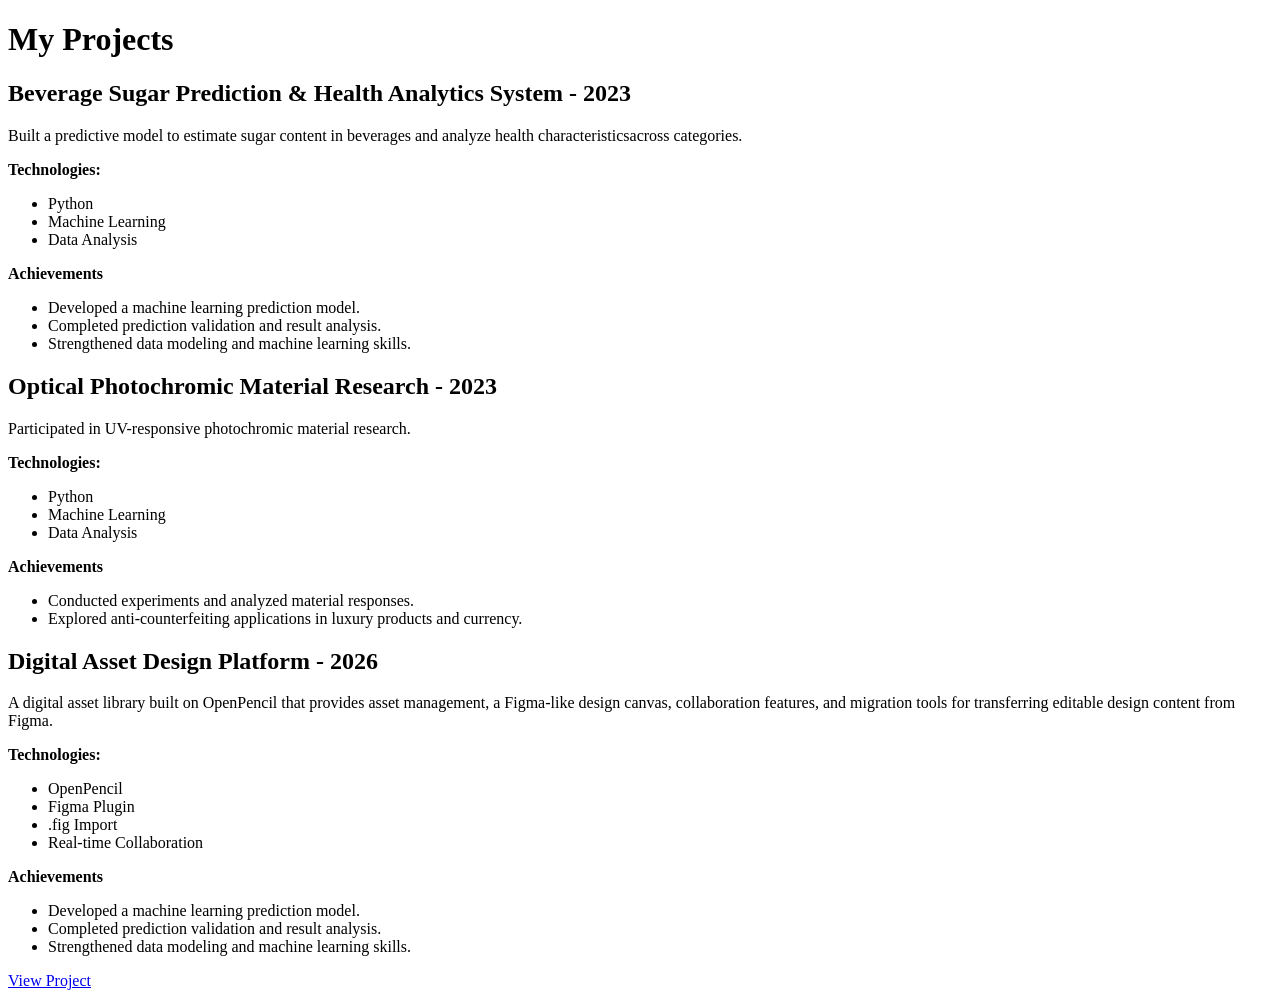
==== portfolio.html @ 6ad9b75d "Update portfolio.html" ====
<!DOCTYPE html>
<html lang="en">

	<head>
		<meta charset="UTF-8">
		<meta name="viewport" content="initial-scale=1.0, user-scalable=yes">
		<title>Portfolio - Hans Zhang</title>
		<link rel="stylesheet" type="text/css" href="style.css">
	</head>

	
	<body>
		<main>
        <h1>My Projects</h1>

        <section class="project">
            <h2>Beverage Sugar Prediction & Health Analytics System - 2023</h2>
            <p>
              Built a predictive model to estimate sugar content in beverages and analyze health characteristicsacross categories.
            </p>
            <p>
                <strong>Technologies:</strong>
			</p>
				<ul>
                	<li>Python</li>
                	<li>Machine Learning</li>
                	<li>Data Analysis</li>
            	</ul>
            <p>
                <strong>Achievements</strong>
			</p>
				<ul>
                	<li>Developed a machine learning prediction model.</li>
                	<li>Completed prediction validation and result analysis.</li>
                	<li>Strengthened data modeling and machine learning skills.</li>
            	</ul>
        </section>




		<section class="project">
            <h2>Optical Photochromic Material Research - 2023</h2>
            <p>
              Participated in UV-responsive photochromic material research.
            </p>
            <p>
                <strong>Technologies:</strong>
			</p>
				<ul>
                	<li>Python</li>
                	<li>Machine Learning</li>
                	<li>Data Analysis</li>
            	</ul>

            <p>
                <strong>Achievements</strong>
			</p>
				<ul>
                	<li>Conducted experiments and analyzed material responses.</li>
                	<li>Explored anti-counterfeiting applications in luxury products and currency.</li>
            	</ul>
        </section>




        <section class="project">
            <h2>Digital Asset Design Platform - 2026</h2>
            <p>
            A digital asset library built on OpenPencil that provides asset management, a Figma-like design canvas, collaboration features, and migration tools for transferring editable design content from Figma.
            </p>
            <p>
                <strong>Technologies:</strong>
			</p>
				<ul>
                	<li>OpenPencil</li>
                	<li>Figma Plugin</li>
                	<li>.fig Import</li>
					<li>Real-time Collaboration</li>
            	</ul>

            <p>
                <strong>Achievements</strong>
			</p>
				<ul>
                	<li>Developed a machine learning prediction model.</li>
                	<li>Completed prediction validation and result analysis.</li>
                	<li>Strengthened data modeling and machine learning skills.</li>
            	</ul>

    		<a href="https://github.com/HansZhang-z/Assets-Library">View Project</a>
        </section>

			
		</main>
	</body>

	
</html>
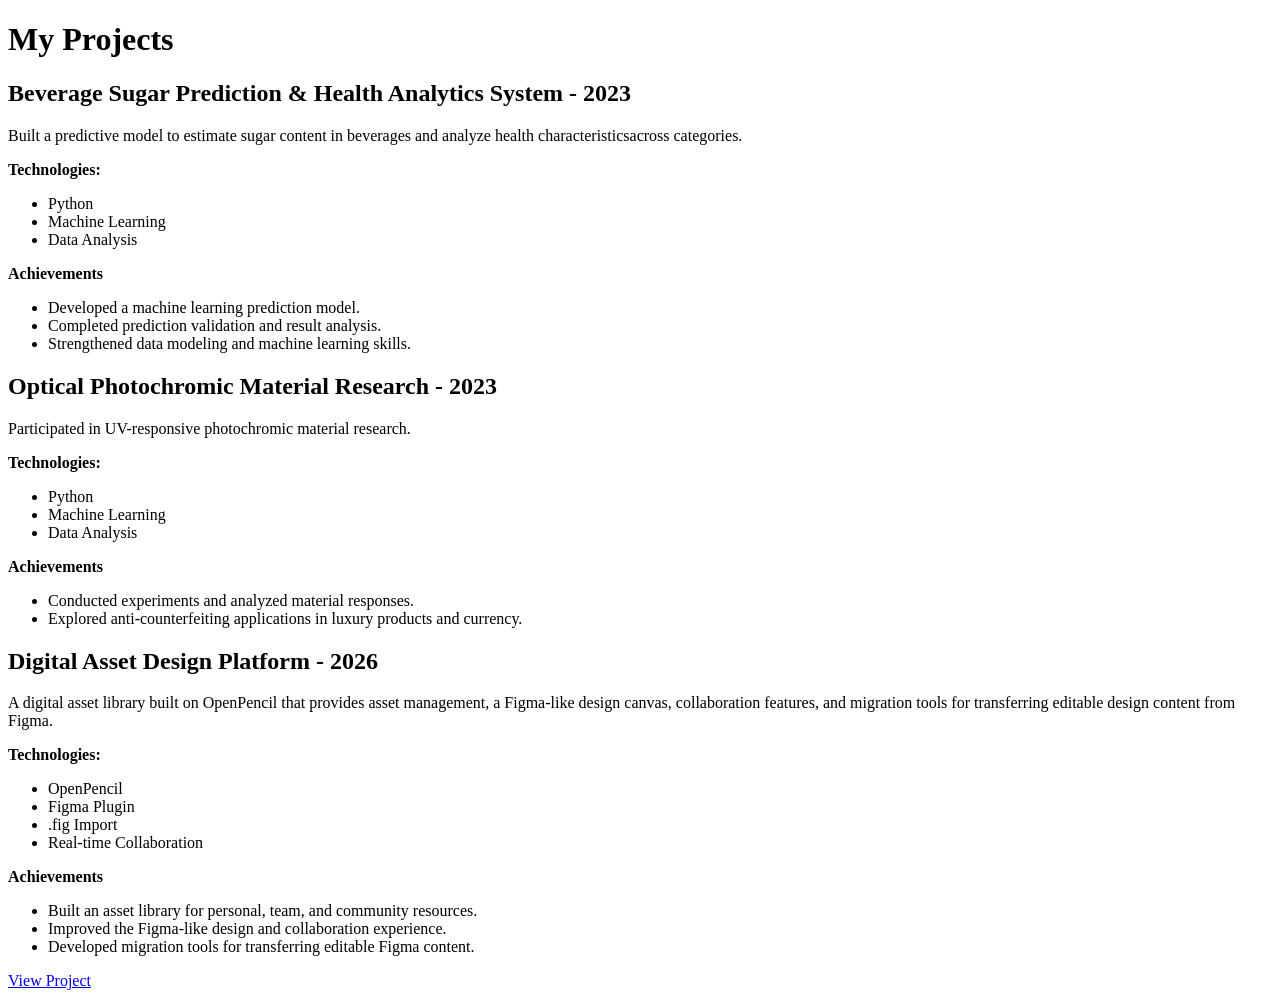
==== commit 5133676a: "Update portfolio.html" ====
--- a/portfolio.html
+++ b/portfolio.html
@@ -84,9 +84,9 @@
                 <strong>Achievements</strong>
 			</p>
 				<ul>
-                	<li>Developed a machine learning prediction model.</li>
-                	<li>Completed prediction validation and result analysis.</li>
-                	<li>Strengthened data modeling and machine learning skills.</li>
+                	<li>Built an asset library for personal, team, and community resources.</li>
+                	<li>Improved the Figma-like design and collaboration experience.</li>
+                	<li>Developed migration tools for transferring editable Figma content.</li>
             	</ul>
 
     		<a href="https://github.com/HansZhang-z/Assets-Library">View Project</a>
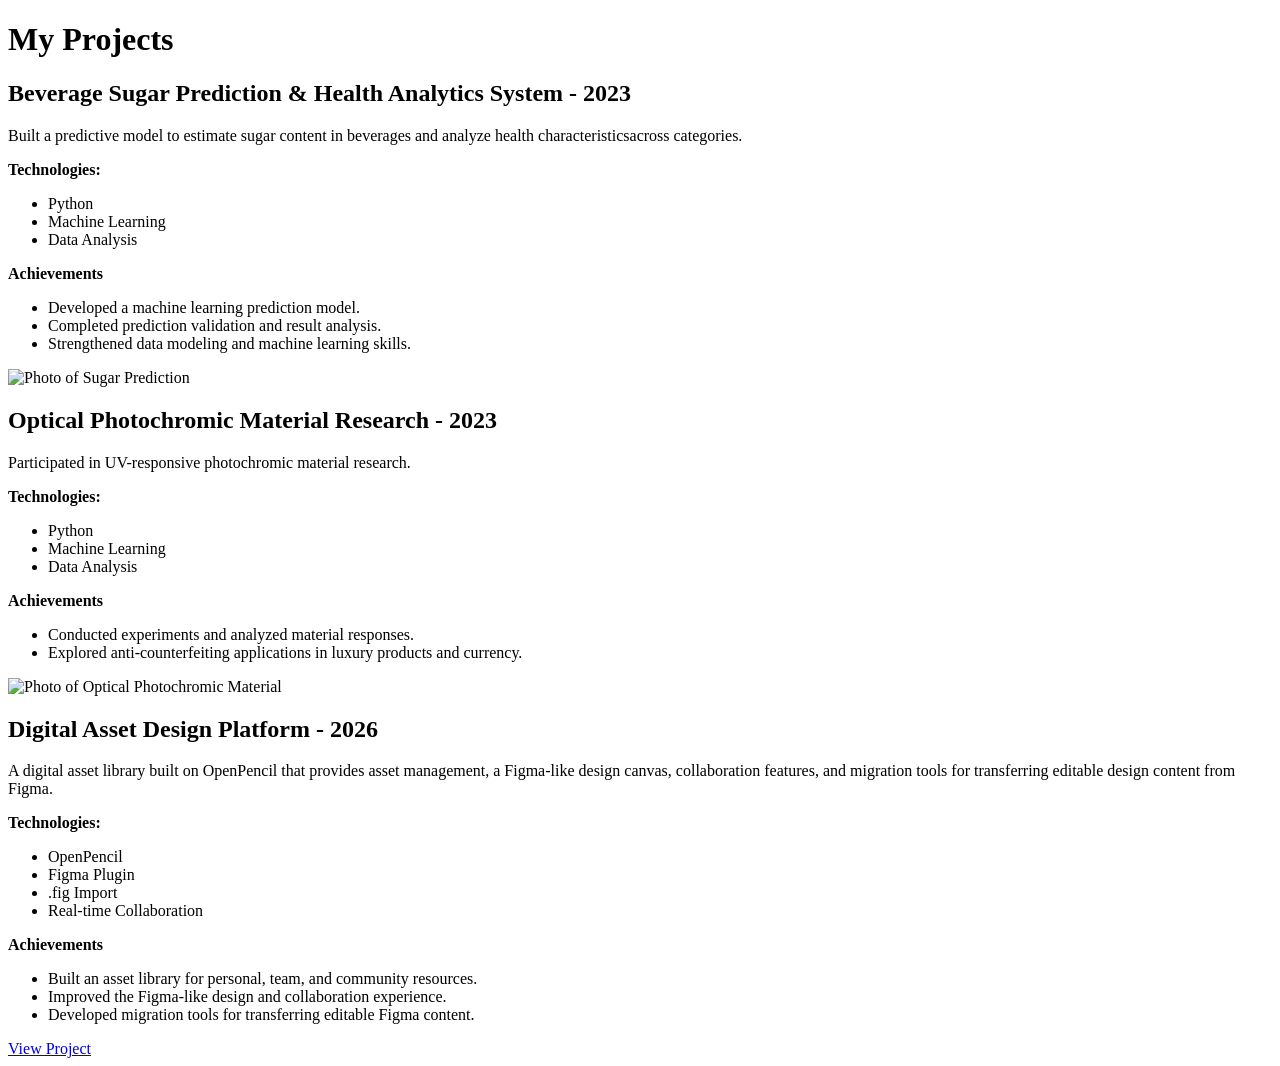
==== commit 1ce6f1eb: "Update portfolio.html" ====
--- a/portfolio.html
+++ b/portfolio.html
@@ -34,6 +34,7 @@
                 	<li>Completed prediction validation and result analysis.</li>
                 	<li>Strengthened data modeling and machine learning skills.</li>
             	</ul>
+			<img class="profile-picture" src="images/Sugar Prediction.jpg" alt="Photo of Sugar Prediction">
         </section>
 
 
@@ -60,6 +61,7 @@
                 	<li>Conducted experiments and analyzed material responses.</li>
                 	<li>Explored anti-counterfeiting applications in luxury products and currency.</li>
             	</ul>
+			<img class="profile-picture" src="images/Optical Photochromic Material.jpg" alt="Photo of Optical Photochromic Material">
         </section>
 
 
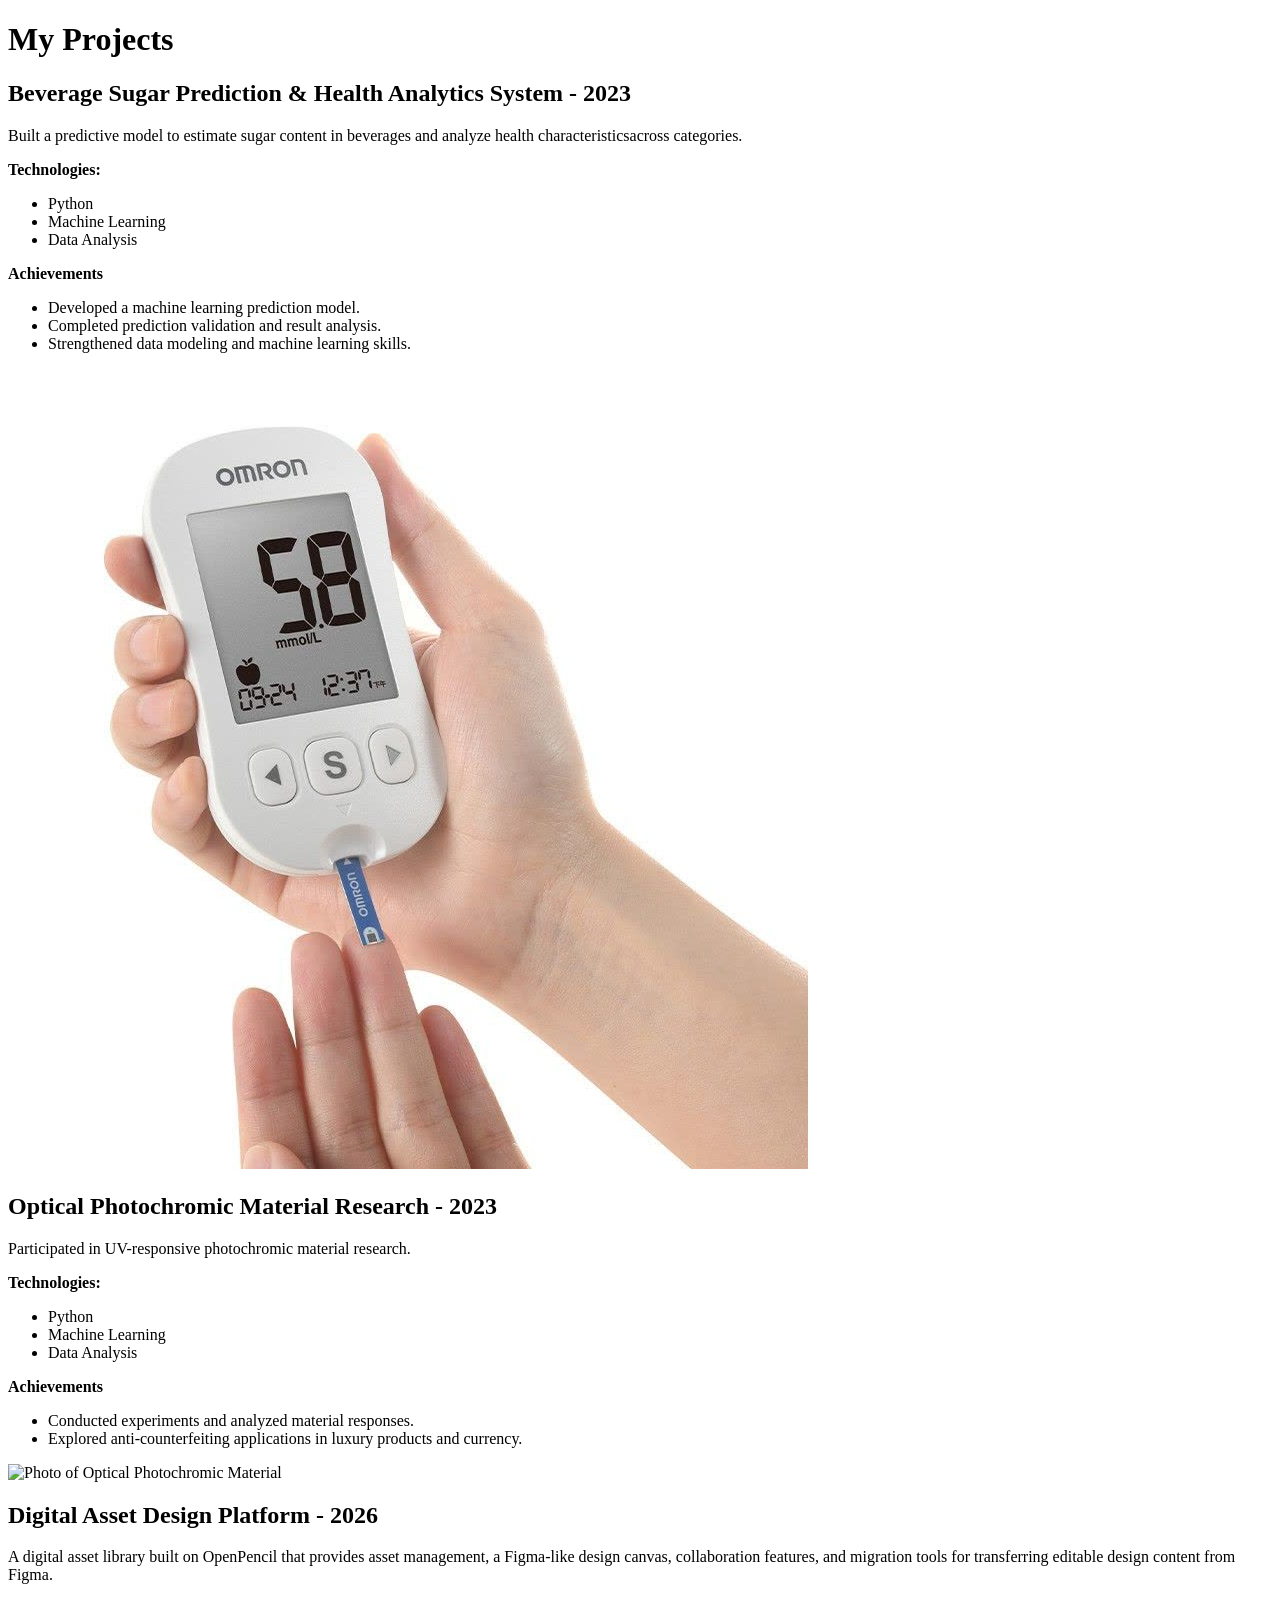
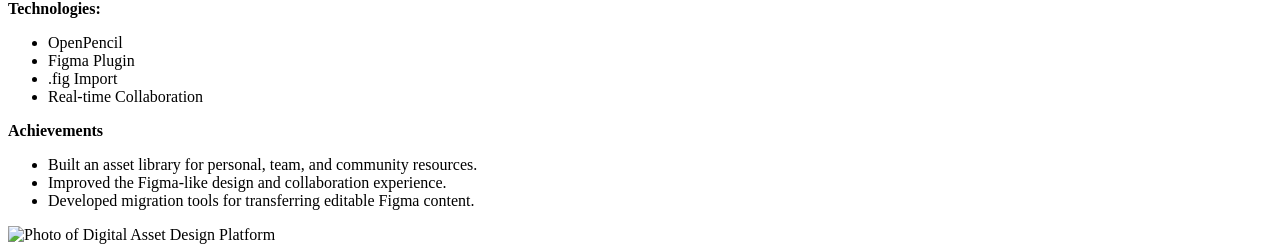
==== commit 9111717d: "Update portfolio.html" ====
--- a/portfolio.html
+++ b/portfolio.html
@@ -91,7 +91,7 @@
                 	<li>Developed migration tools for transferring editable Figma content.</li>
             	</ul>
 
-    		<a href="https://github.com/HansZhang-z/Assets-Library">View Project</a>
+    		<img class="profile-picture" src="images/Digital Asset Design Platform.jpg" alt="Photo of Digital Asset Design Platform">
         </section>
 
 			
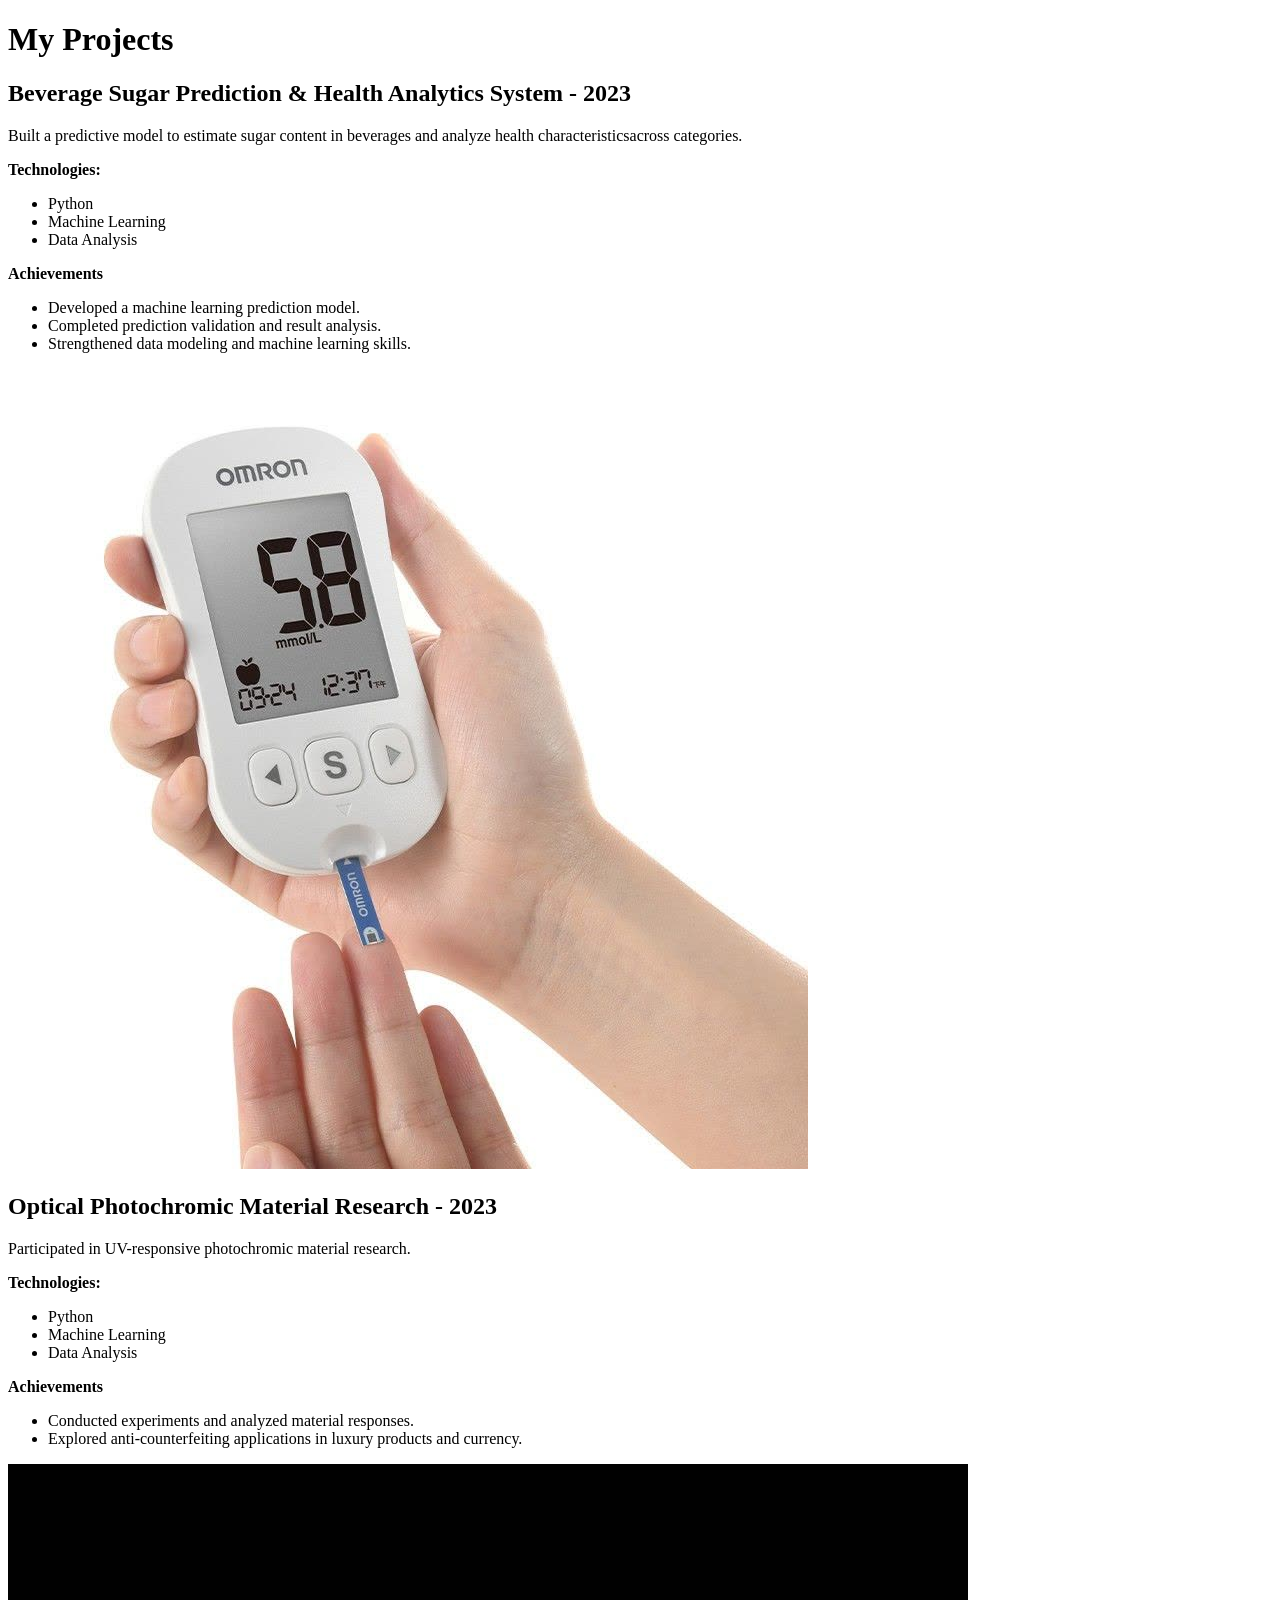
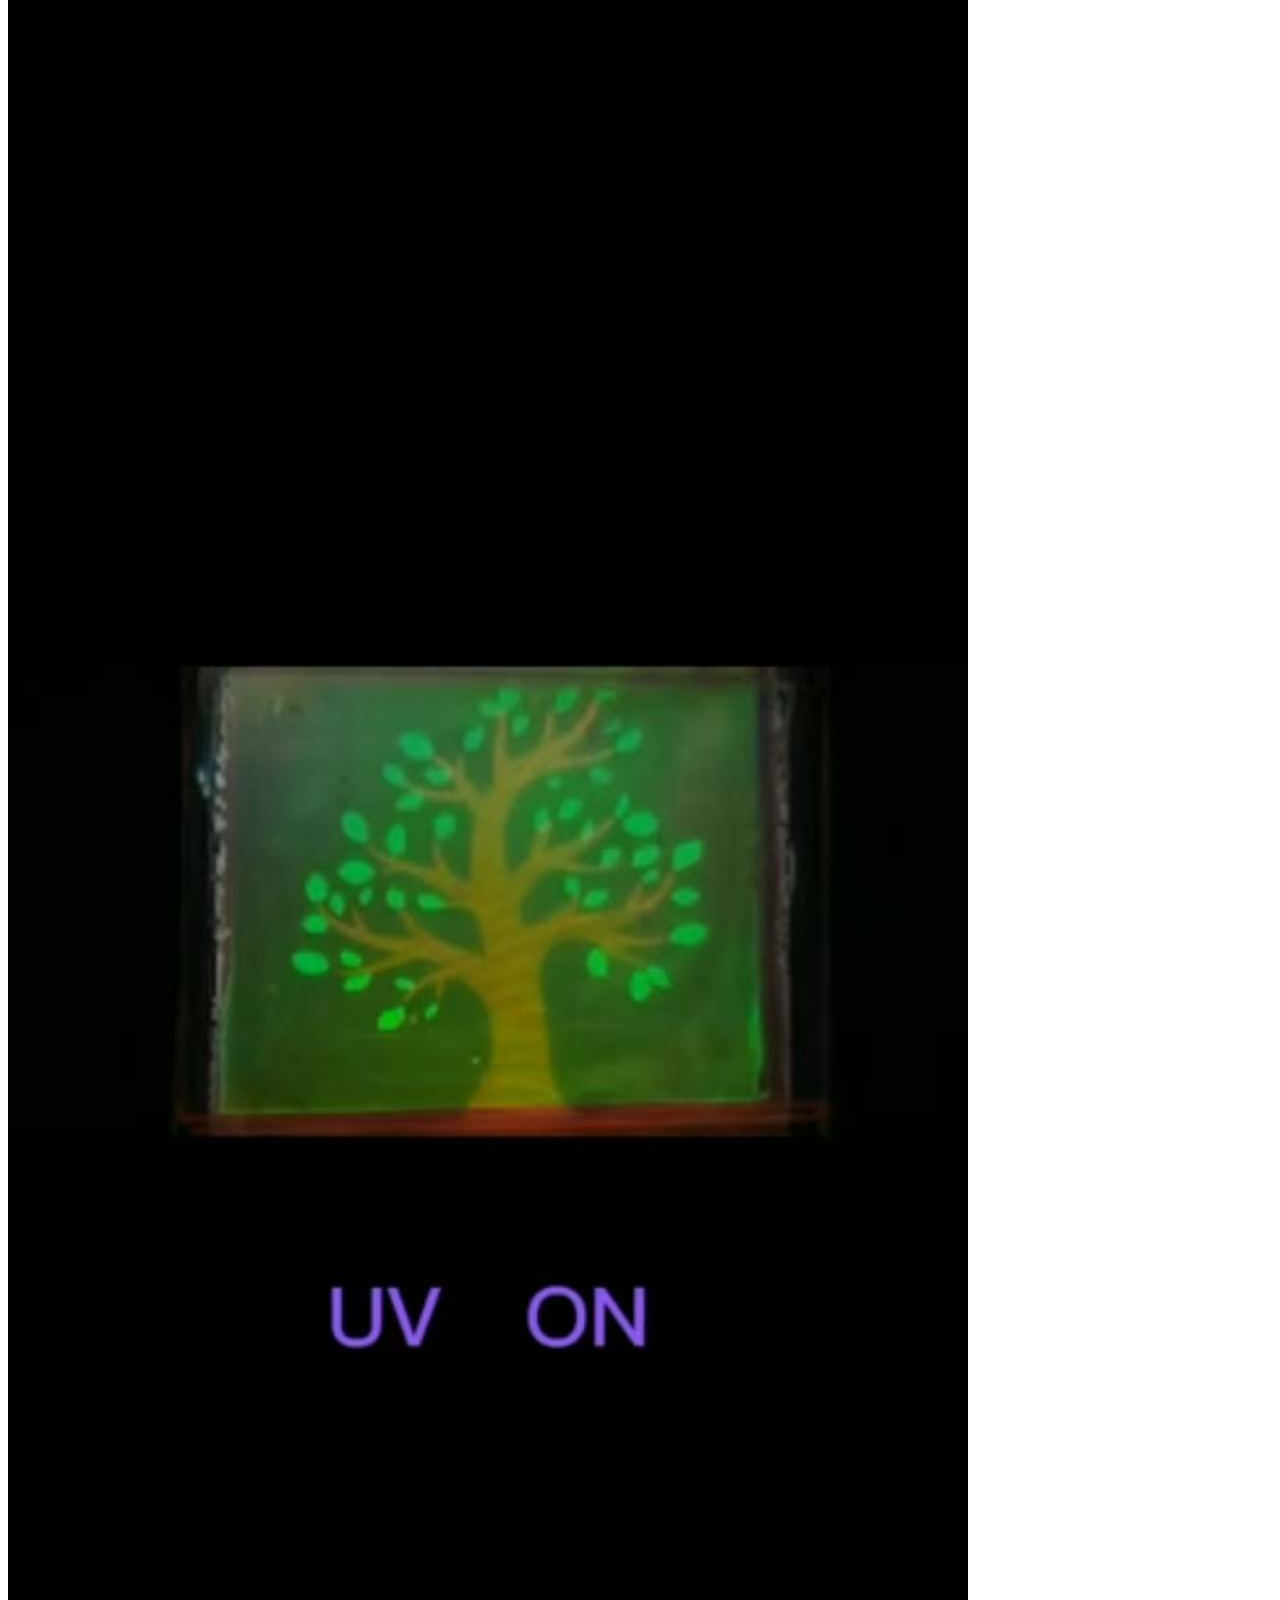
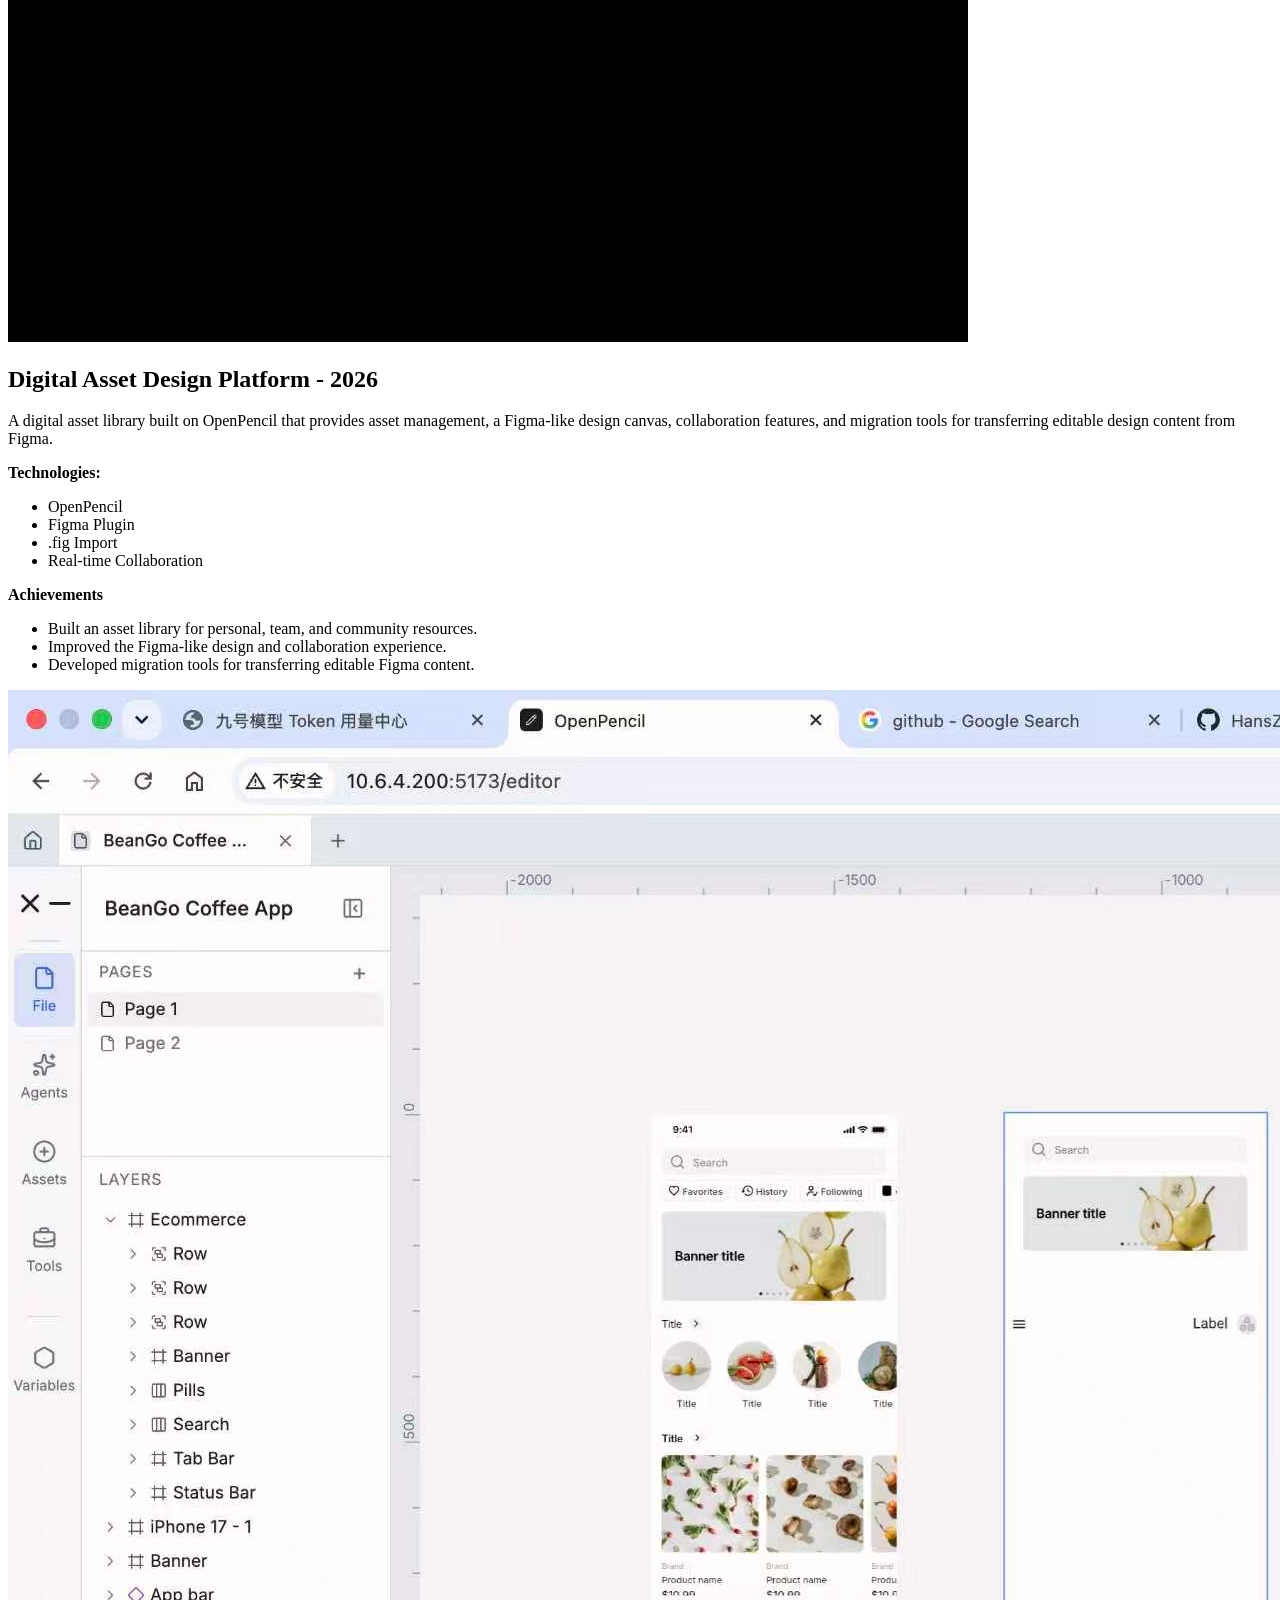
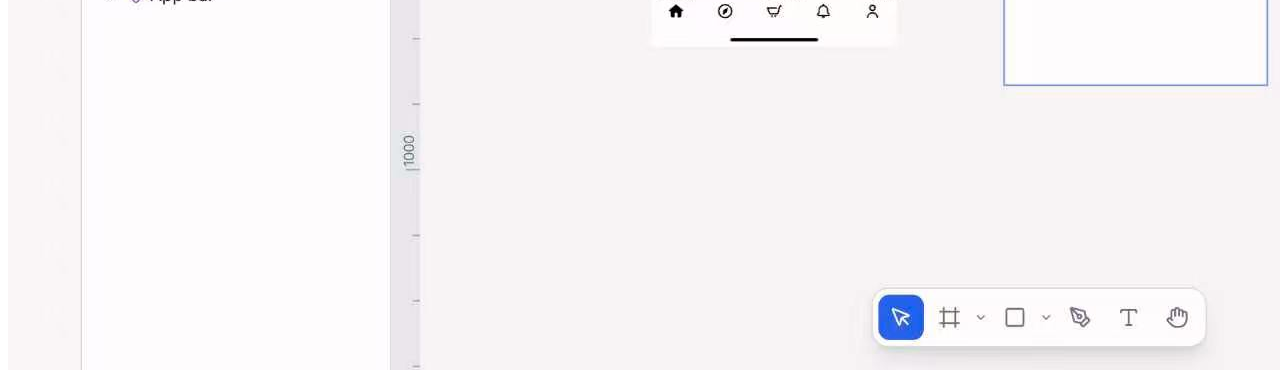
==== commit 98dc06dc: "Add footer div to portfolio.html" ====
--- a/portfolio.html
+++ b/portfolio.html
@@ -6,6 +6,7 @@
 		<meta name="viewport" content="initial-scale=1.0, user-scalable=yes">
 		<title>Portfolio - Hans Zhang</title>
 		<link rel="stylesheet" type="text/css" href="style.css">
+		<script src="common.js" defer></script>
 	</head>
 
 	
@@ -96,6 +97,7 @@
 
 			
 		</main>
+		<div id="footer"></div>
 	</body>
 
 	
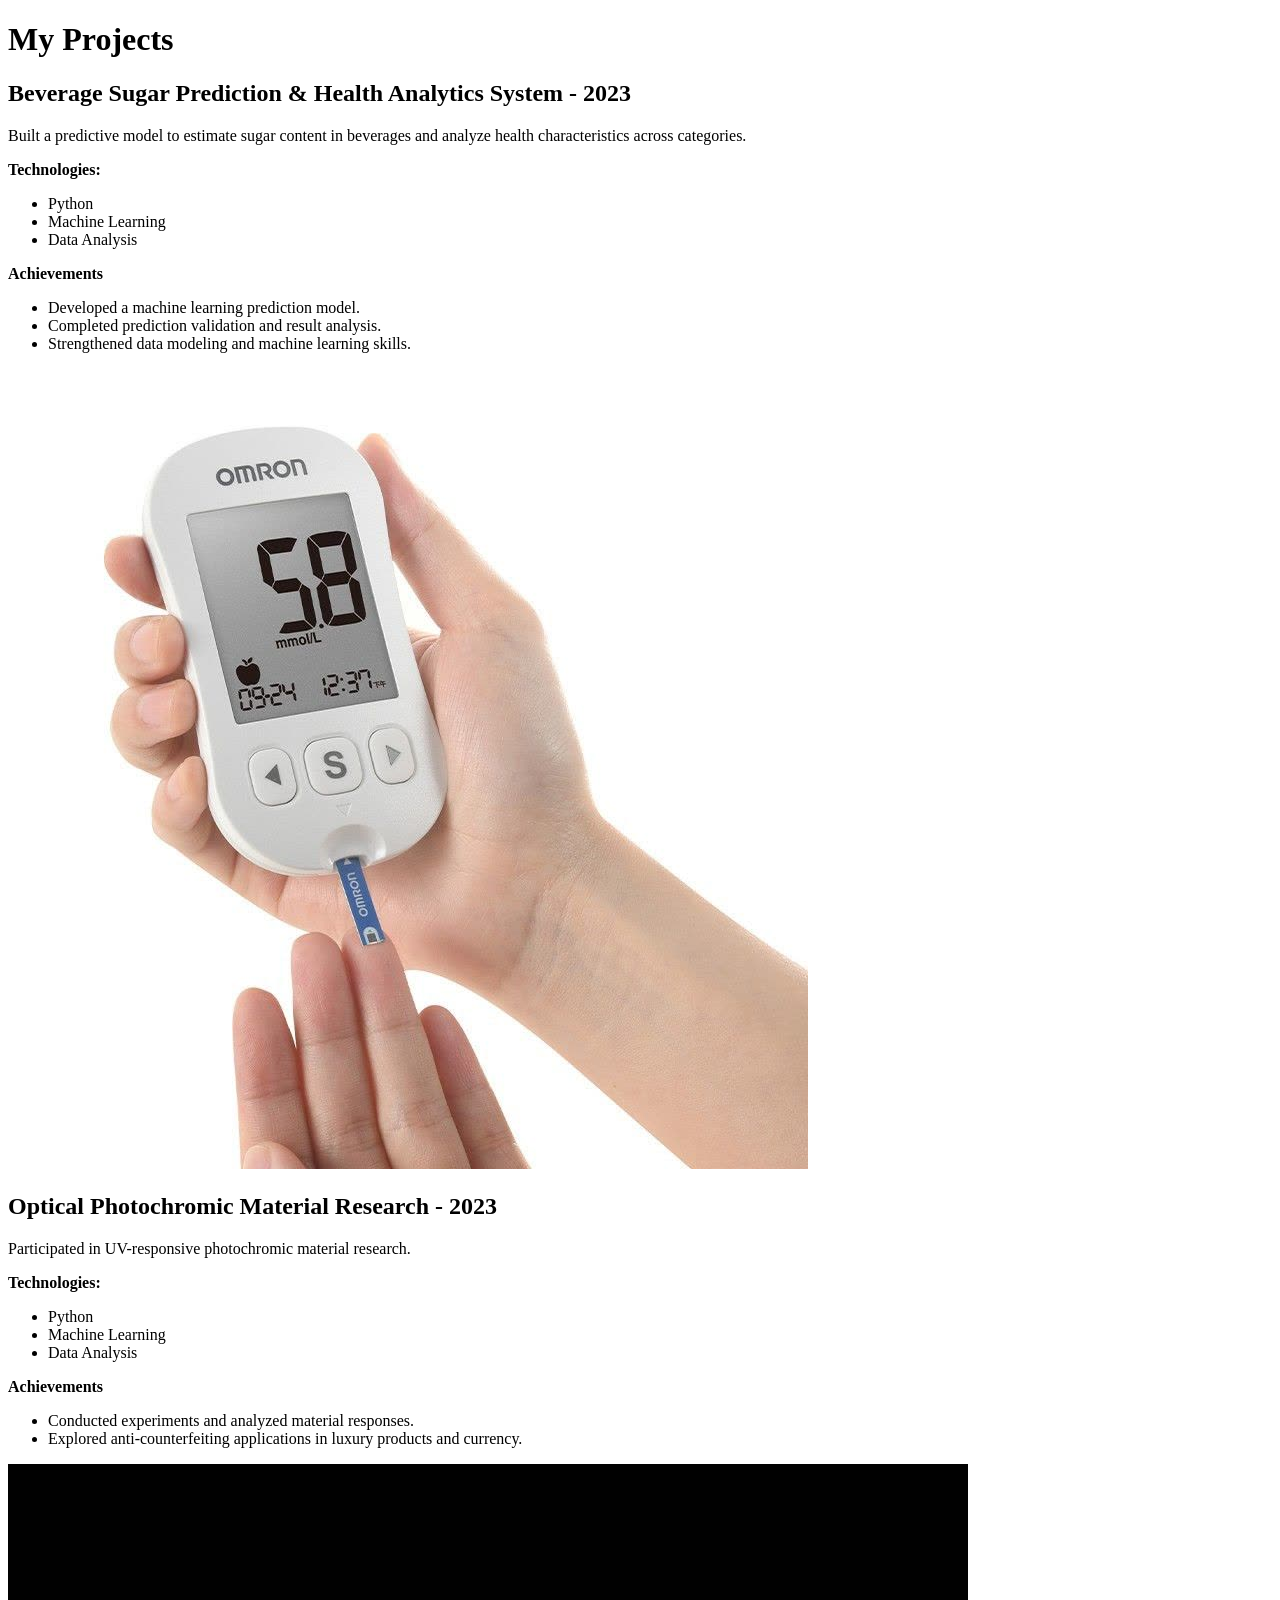
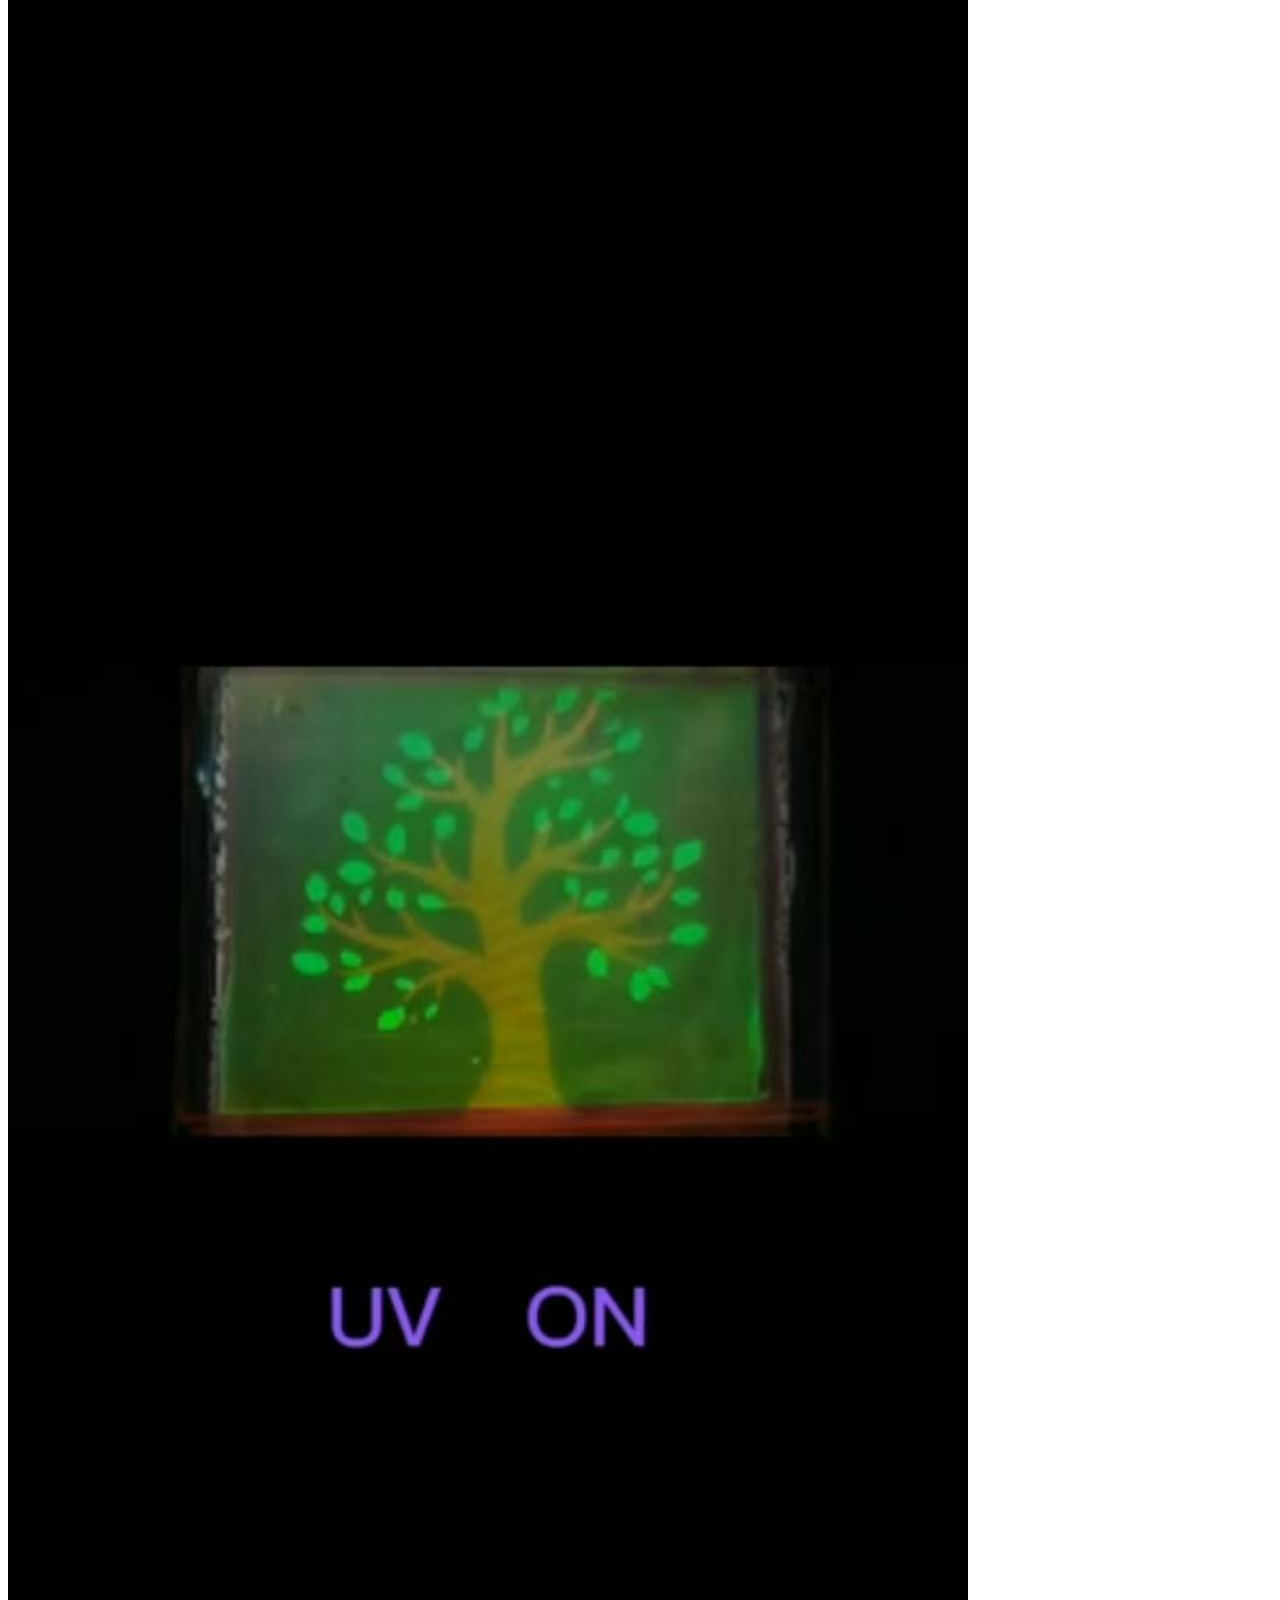
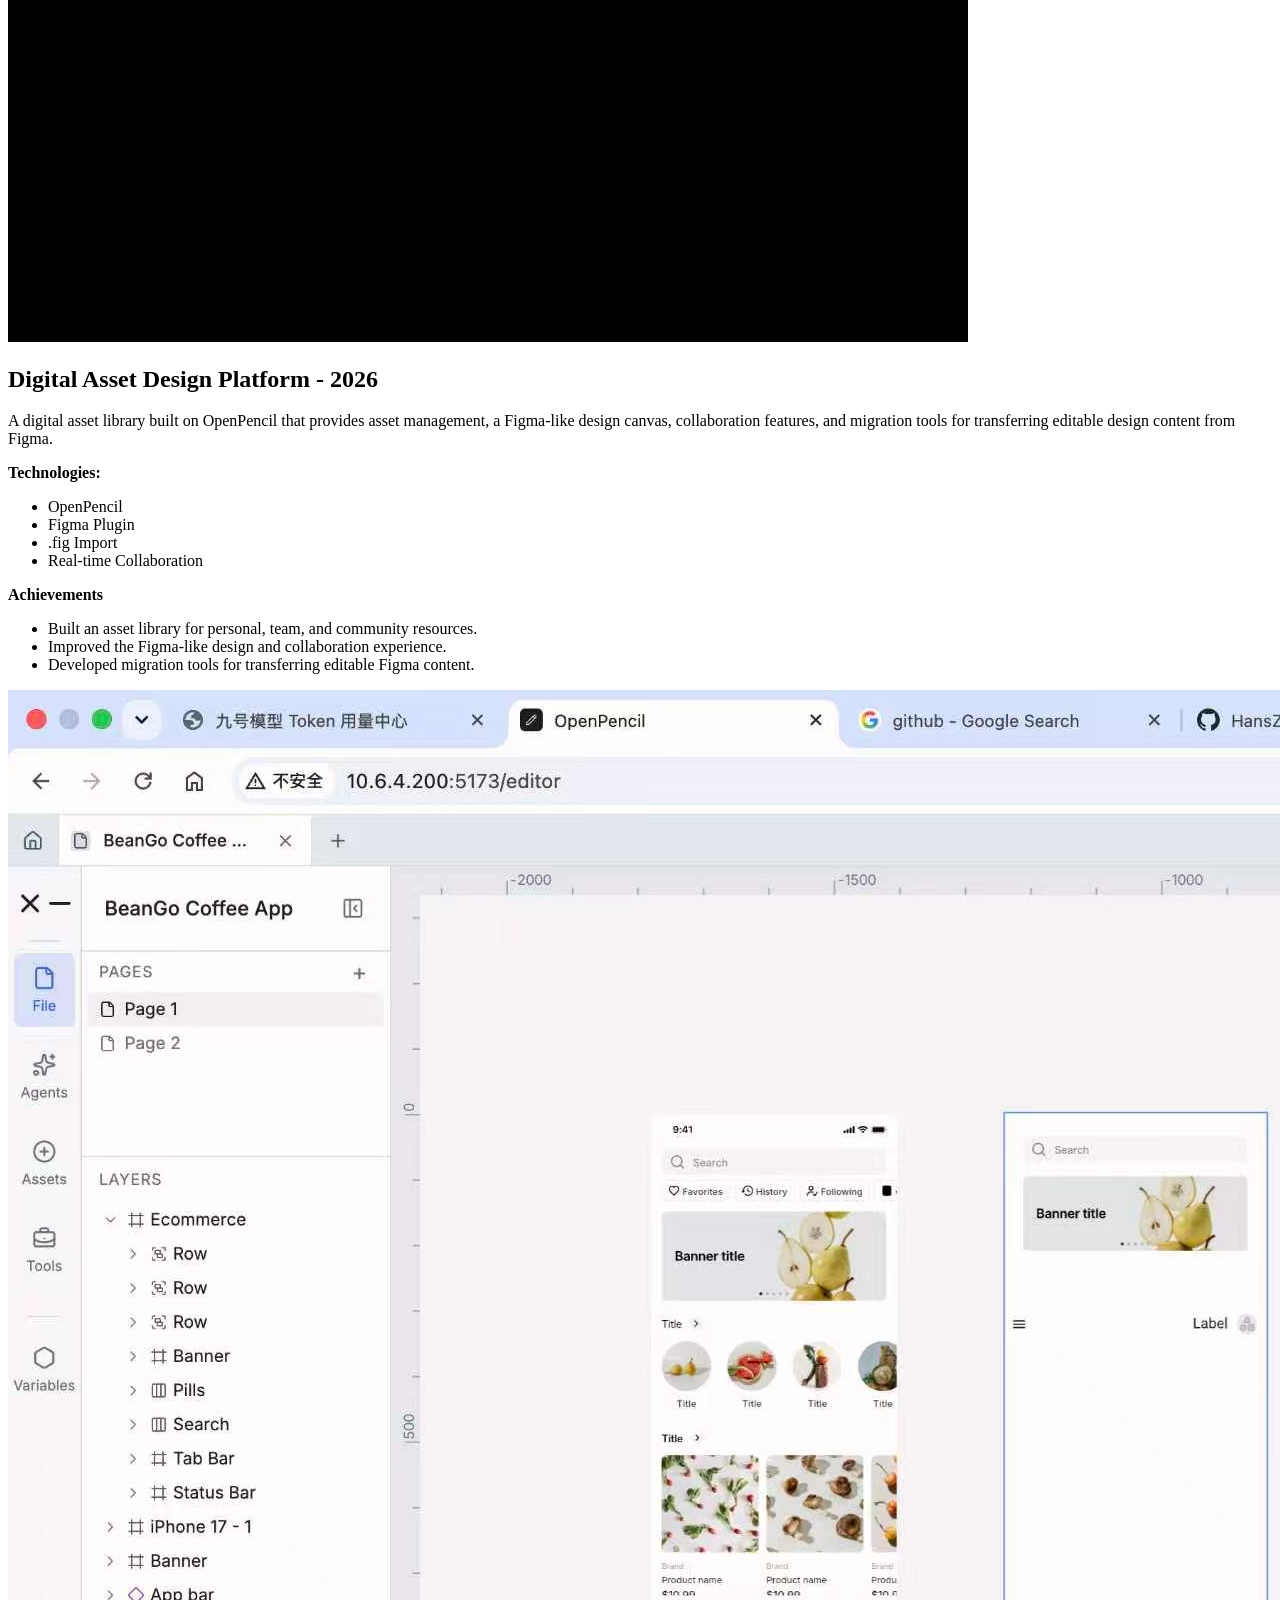
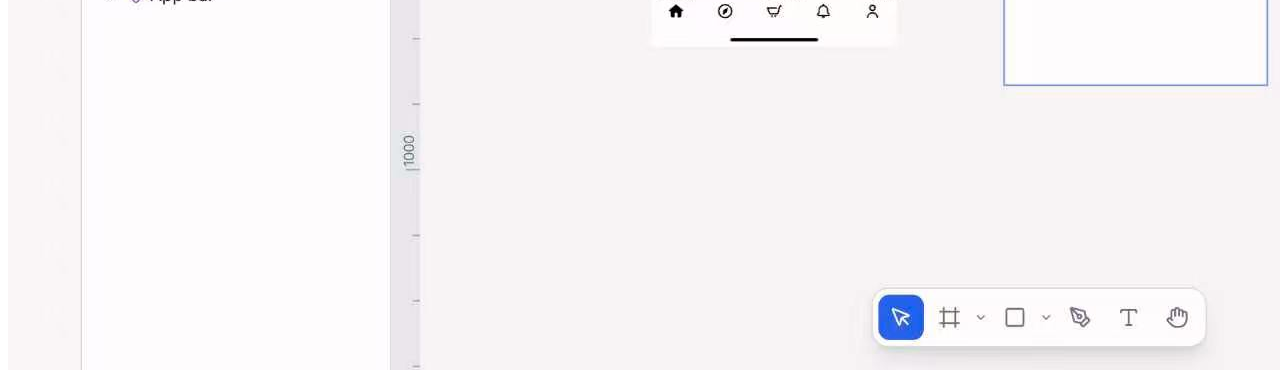
==== commit 448d9700: "Fix typo in project description" ====
--- a/portfolio.html
+++ b/portfolio.html
@@ -11,13 +11,14 @@
 
 	
 	<body>
+		<div id="navbar"></div>
 		<main>
         <h1>My Projects</h1>
 
         <section class="project">
             <h2>Beverage Sugar Prediction & Health Analytics System - 2023</h2>
             <p>
-              Built a predictive model to estimate sugar content in beverages and analyze health characteristicsacross categories.
+              Built a predictive model to estimate sugar content in beverages and analyze health characteristics across categories.
             </p>
             <p>
                 <strong>Technologies:</strong>
@@ -35,7 +36,7 @@
                 	<li>Completed prediction validation and result analysis.</li>
                 	<li>Strengthened data modeling and machine learning skills.</li>
             	</ul>
-			<img class="profile-picture" src="images/Sugar Prediction.jpg" alt="Photo of Sugar Prediction">
+			<img class="project-picture" src="images/Sugar Prediction.jpg" alt="Photo of Sugar Prediction">
         </section>
 
 
@@ -62,7 +63,7 @@
                 	<li>Conducted experiments and analyzed material responses.</li>
                 	<li>Explored anti-counterfeiting applications in luxury products and currency.</li>
             	</ul>
-			<img class="profile-picture" src="images/Optical Photochromic Material.jpg" alt="Photo of Optical Photochromic Material">
+			<img class="project-picture" src="images/Optical Photochromic Material.jpg" alt="Photo of Optical Photochromic Material">
         </section>
 
 
@@ -92,7 +93,7 @@
                 	<li>Developed migration tools for transferring editable Figma content.</li>
             	</ul>
 
-    		<img class="profile-picture" src="images/Digital Asset Design Platform.jpg" alt="Photo of Digital Asset Design Platform">
+    		<img class="project-picture" src="images/Digital Asset Design Platform.jpg" alt="Photo of Digital Asset Design Platform">
         </section>
 
 			
